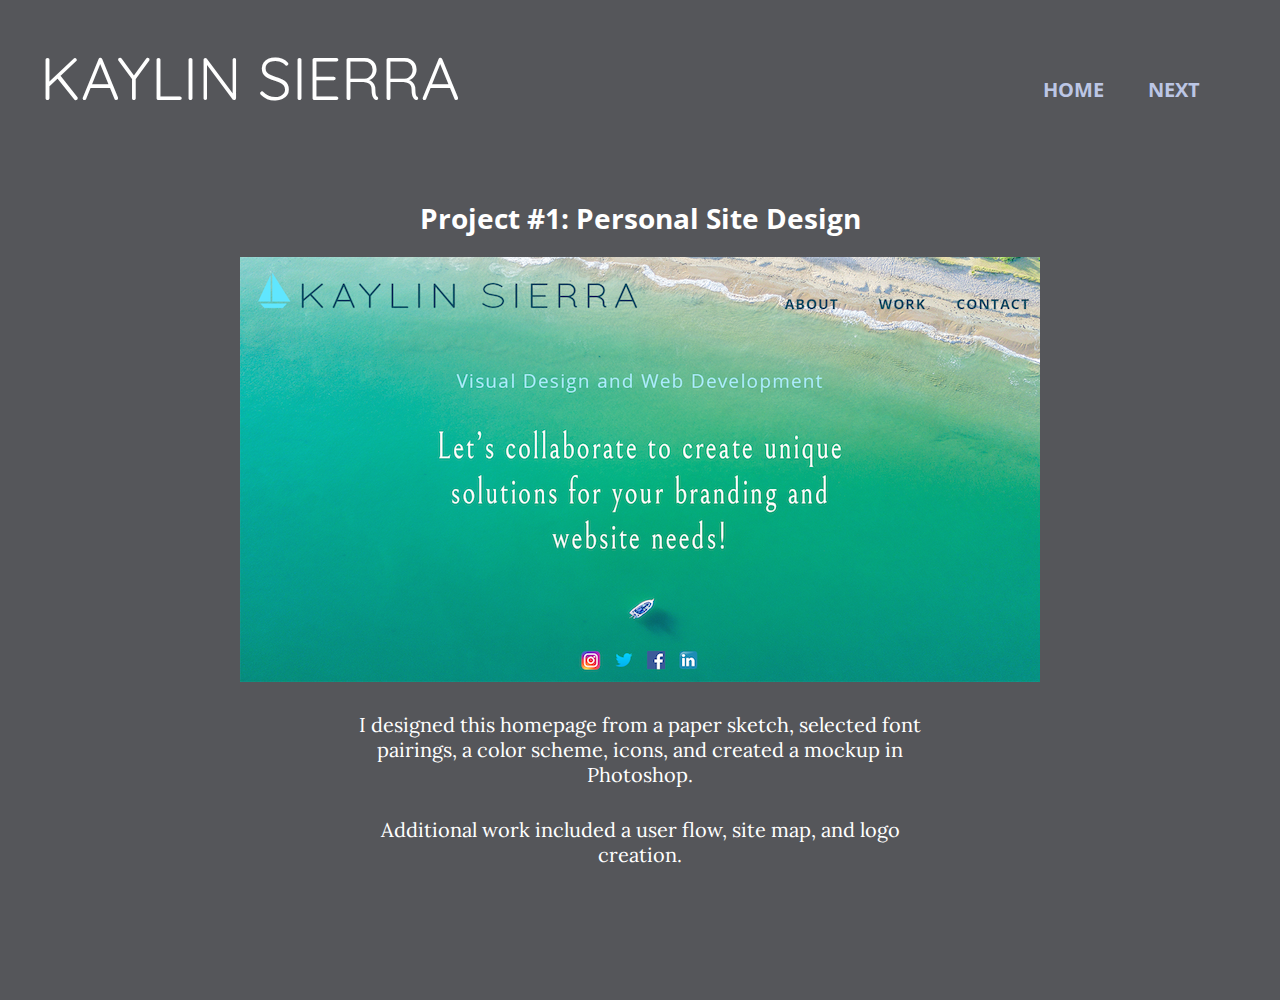
==== projectone/index.html @ cb38d4de "initial commit" ====
<!doctype HTML>
<html>
  <head>
    <meta charset=”utf-8”>
    <title>Personal Site Design</title>
    <link rel="stylesheet" href="../css/normalize.css" type="text/css">
    <link rel="stylesheet" href="css/main.css" type="text/css">
    <link href='https://fonts.googleapis.com/css?family=Open+Sans:400,700' rel='stylesheet'>
      <link href="https://fonts.googleapis.com/css?family=Quicksand:400" rel="stylesheet">
      <link href="https://fonts.googleapis.com/css?family=Josefin+Sans:400,700" rel="stylesheet">
      <link href="https://fonts.googleapis.com/css?family=Lora:400,700" rel="stylesheet">
  </head>
  <body>
    <header>
      <div class="full-width">
        <div class="half-width">
      <h1>Kaylin Sierra</h1>
        </div>
      <div class="half-width">
        <nav>
          <ul>
            <li><a href="../index.html">Home</a></li>
            <li><a href="../projecttwo/index.html">Next</a></li>
          </ul>
        </nav>
      </div>
    </div>
    <div class="full-width">
      <h2>Project #1: Personal Site Design</h2>
      <img src="img/personaldesigncomp.png" alt="Personal Design Comp" />
      <p>I designed this homepage from a paper sketch, selected font pairings, a color scheme, icons, and created a mockup in Photoshop.</p> <p>Additional work included a user flow, site map, and logo creation.</p>
    </div>
    </header>
  </body>
</html>
---- projectone/css/main.css ----
/***** BASE STYLES *****/
body {
    font-family: 'Lora', serif;
    font-size: 16px;
}

/***** GRID *****/
.full-width {
    width: 1200px;
    margin: 0 auto;
}

.half-width {
    width: 600px;
    float: left;
}

.third-width  {
    width: 400px;
    float: left;
}

/*** HEADER ***/
header  {
    background-color: #55565a;
    height: 1000px;
    color: white;
}

header h1  {
    font-family: 'Quicksand', serif;
    font-weight: 400;
    font-size: 60px;
    text-transform: uppercase;
}

header h2 {
  clear: both;
  font-family: 'Open Sans', sans-serif;
  font-size: 28px;
  text-align: center;
  margin: auto;
  display: block;
  padding: 20px;
}

nav {
    float: right;
    padding: 60px 40px;
}

nav ul li  {
    display: inline-block;
}

nav ul li a {
    font-family: 'Open Sans', sans-serif;
    text-transform: uppercase;
    text-decoration: none;
    font-size: 20px;
    font-weight: 700;
    color: #bcc6e5;
    padding-left: 40px;
}

.full-width img {
    display: block;
    margin: auto;
}

.full-width p {
    width: 600px;
    margin: auto;
    text-align: center;
    font-size: 20px;
    padding-top: 30px;
}
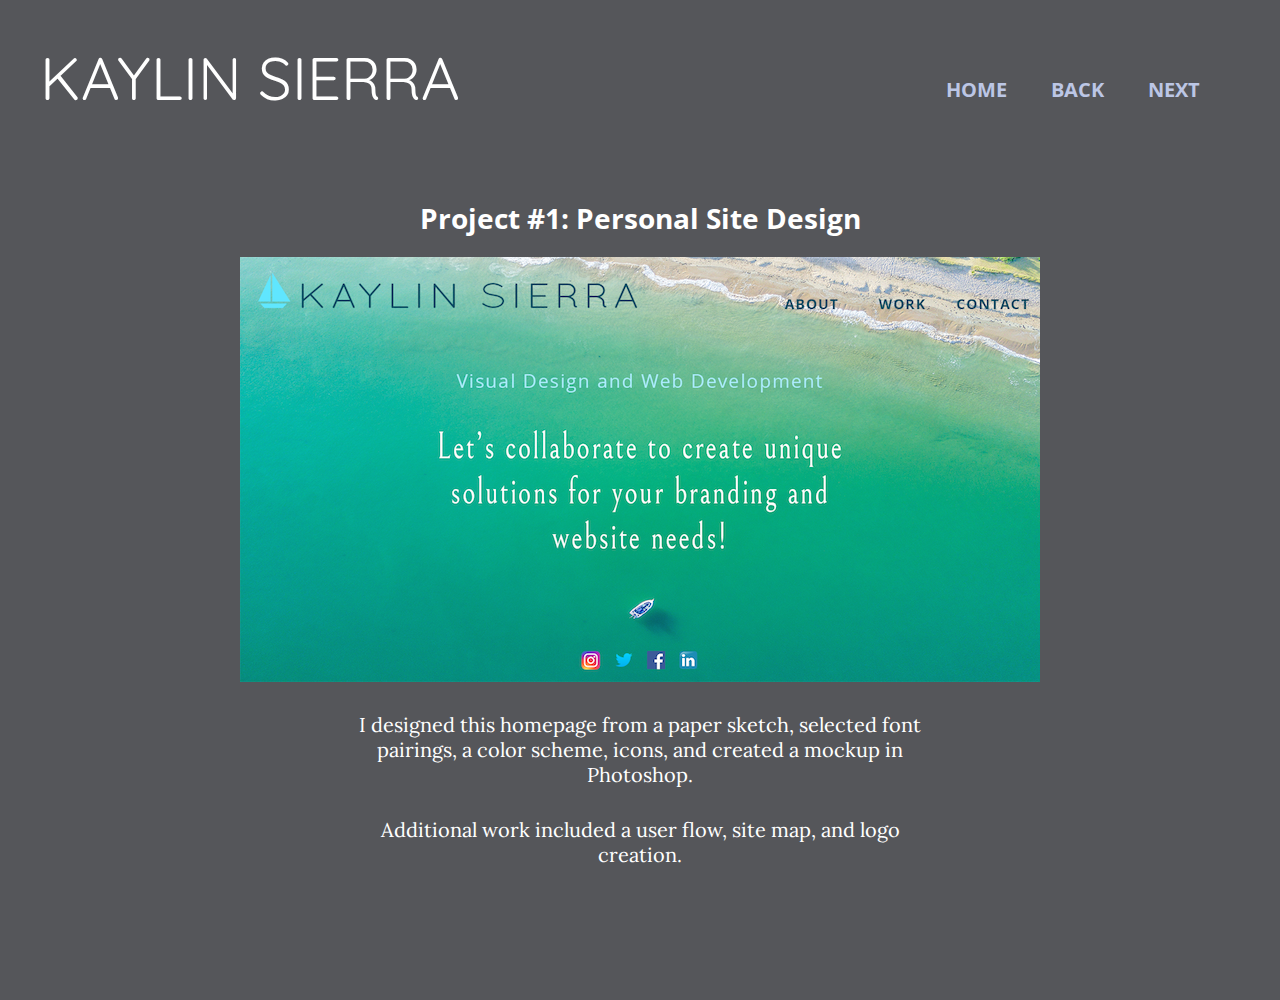
==== commit 903864f2: "instructor suggested tweaks to text spacings" ====
--- a/projectone/index.html
+++ b/projectone/index.html
@@ -20,6 +20,7 @@
         <nav>
           <ul>
             <li><a href="../index.html">Home</a></li>
+            <li><a href="../projectthree/index.html">Back</a></li>
             <li><a href="../projecttwo/index.html">Next</a></li>
           </ul>
         </nav>
